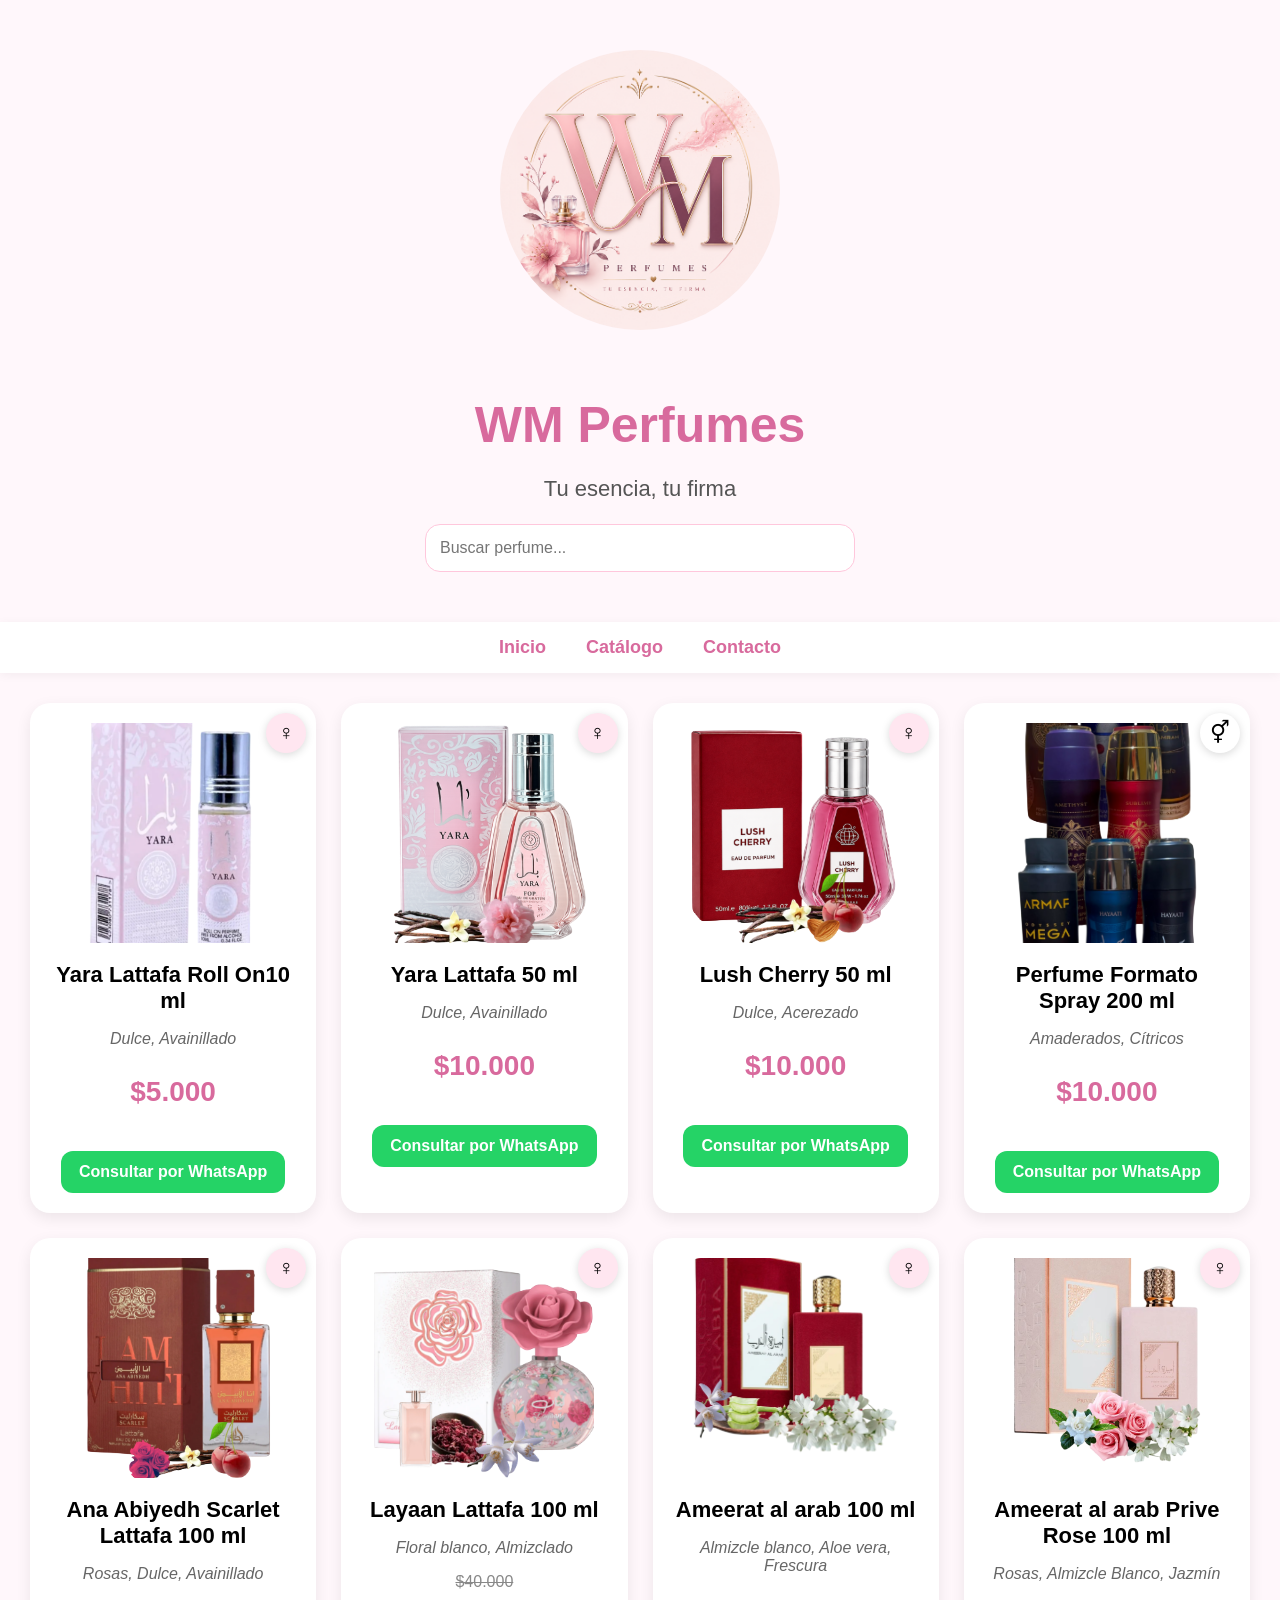
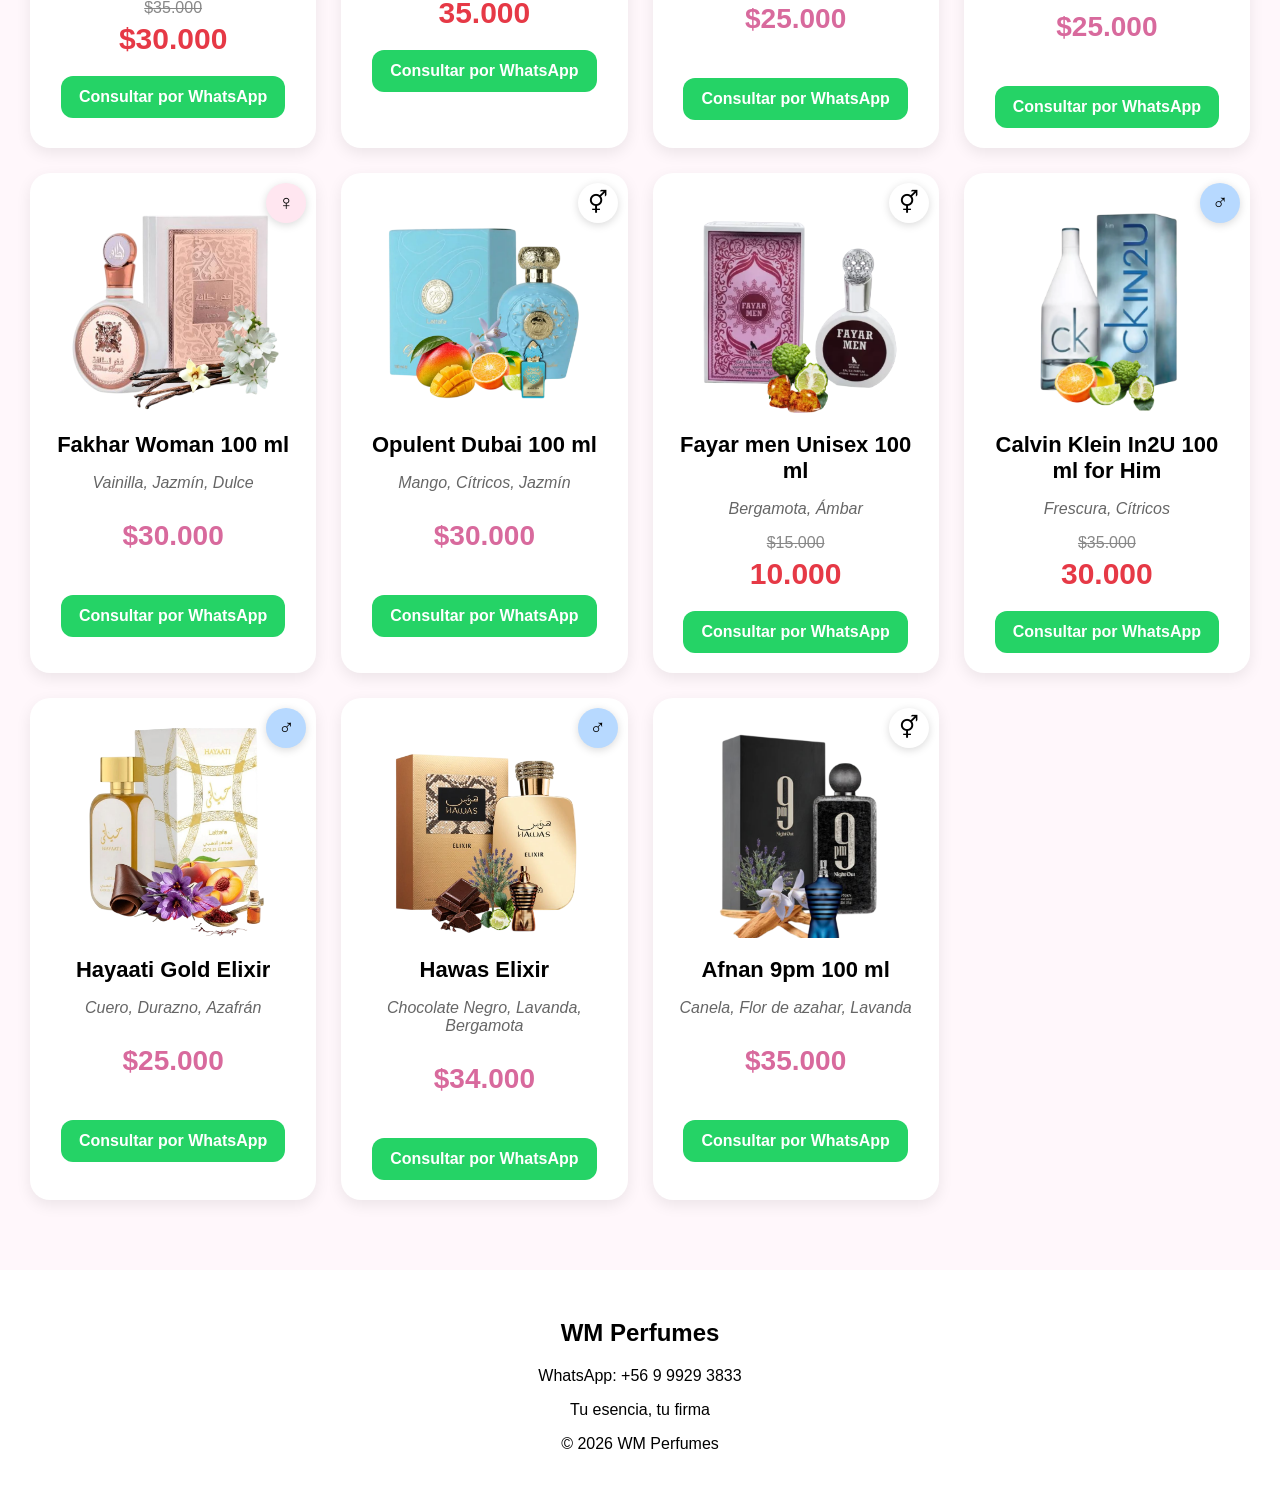
==== index.html @ 09938e28 "primer corrida de codigo" ====
<!DOCTYPE html>
<html lang="es">

<head>

    <meta charset="UTF-8">

    <meta name="viewport" content="width=device-width, initial-scale=1.0">

    <title>WM Perfumes</title>

    <link rel="stylesheet" href="style.css">

    <link rel="icon" href="logo.png" type="image/png">

</head>

<body>

    <!-- Banner principal -->

    <section id="inicio" class="hero">

        <img src="logo.png" class="hero-logo" alt="WM Perfumes">

        <h1>WM Perfumes</h1>

        <p>Tu esencia, tu firma </p>

        <input
            type="text"
            id="buscador"
            placeholder="Buscar perfume..."
        >

    </section>

    <!-- Menú -->

<nav>

    <ul>
        <li><a href="#inicio">Inicio</a></li>
        <li><a href="#catalogo">Catálogo</a></li>
        <li><a href="#contacto">Contacto</a></li>
    </ul>

</nav>

    <!-- Catálogo -->

    <section id="catalogo" class="catalogo">

        <!-- Los productos se agregan automáticamente desde productos.js -->

    </section>

    <!-- Contacto -->

    <footer id="contacto">

        <h2>WM Perfumes</h2>

        <p>WhatsApp: +56 9 9929 3833</p>

        <p> Tu esencia, tu firma</p>

        <p>© 2026 WM Perfumes</p>

    </footer>

    <script src="productos.js"></script>

    <script src="script.js"></script>

</body>

</html>
---- style.css ----
body {
    margin: 0;
    font-family: Arial, sans-serif;
    background: #fff7fb;
}
html {
    scroll-behavior: smooth;
}
/* Banner principal */

.hero {
    text-align: center;
    padding: 50px 20px;
}

.hero-logo {

    width: 280px;
    height: 280px;
    border-radius: 50%;
    object-fit: cover;
    margin-bottom: 20px;

}

.hero h1 {
    color: #d86a9d;
    font-size: 50px;
    margin-bottom: 10px;
}

.hero p {
    color: #555;
    font-size: 22px;
}

/* Menú */

nav {
    background: white;
    padding: 15px 0;
    box-shadow: 0 2px 10px rgba(0, 0, 0, 0.05);
}

nav ul {
    display: flex;
    justify-content: center;
    gap: 40px;
    list-style: none;
    padding: 0;
    margin: 0;
}

nav a {
    text-decoration: none;
    color: #d86a9d;
    font-size: 18px;
    font-weight: bold;
    transition: 0.3s;
}

nav a:hover {
    color: #b94f84;
}

/* Buscador */

#buscador {
    width: 80%;
    max-width: 400px;
    padding: 14px;
    border-radius: 15px;
    border: 1px solid #ffc7dc;
    font-size: 16px;
}

/* Catálogo */

.catalogo {
    display: grid;
    grid-template-columns: repeat(auto-fit, minmax(280px, 1fr));
    gap: 25px;
    padding: 30px;
}

/* Tarjetas */

.producto {
    background: white;
    border-radius: 20px;
    padding: 20px;
    text-align: center;
    box-shadow: 0 5px 15px rgba(0, 0, 0, 0.08);
    transition: 0.3s;
}

.producto:hover {
    transform: translateY(-5px);
}

.producto img {
    width: 220px;
    height: 220px;
    object-fit: cover;
    border-radius: 15px;
}

.producto h2 {
    font-size: 22px;
    margin: 15px 0 10px;
}

.notas {
    color: #666;
    font-style: italic;
}

.precio {
    font-size: 28px;
    font-weight: bold;
    color: #d86a9d;
}

/* Botón */

.producto a {
    display: inline-block;
    margin-top: 15px;
    background: #25d366;
    color: white;
    text-decoration: none;
    padding: 12px 18px;
    border-radius: 12px;
    font-weight: bold;
}

.producto a:hover {
    background: #1ebc57;
}

/* Pie de página */

footer {
    text-align: center;
    padding: 30px;
    background: white;
    margin-top: 40px;
}
.producto {
    position: relative;
}

.producto {
    position: relative;
}

.genero {
    position: absolute;
    top: 10px;
    right: 10px;
    width: 40px;
    height: 40px;
    border-radius: 50%;
    display: flex;
    justify-content: center;
    align-items: center;
    font-size: 22px;
    box-shadow: 0 2px 8px rgba(0, 0, 0, 0.15);
}

.genero.mujer {
    background: #ffe6f0;
}

.genero.hombre {
    background: #b7d9ff;
}

.genero.unisex {
    background: white;
}
/* Precio normal cuando hay oferta */

.precio-normal {
    font-size: 16px;
    color: #888;
    text-decoration: line-through;
    margin: 10px 0 0;
}

/* Precio en oferta */

.precio-oferta {
    font-size: 30px;
    font-weight: bold;
    color: #e63946;
    margin: 5px 0;
}

/* Precio normal sin oferta */

.precio {
    font-size: 28px;
    font-weight: bold;
    color: #d86a9d;
}
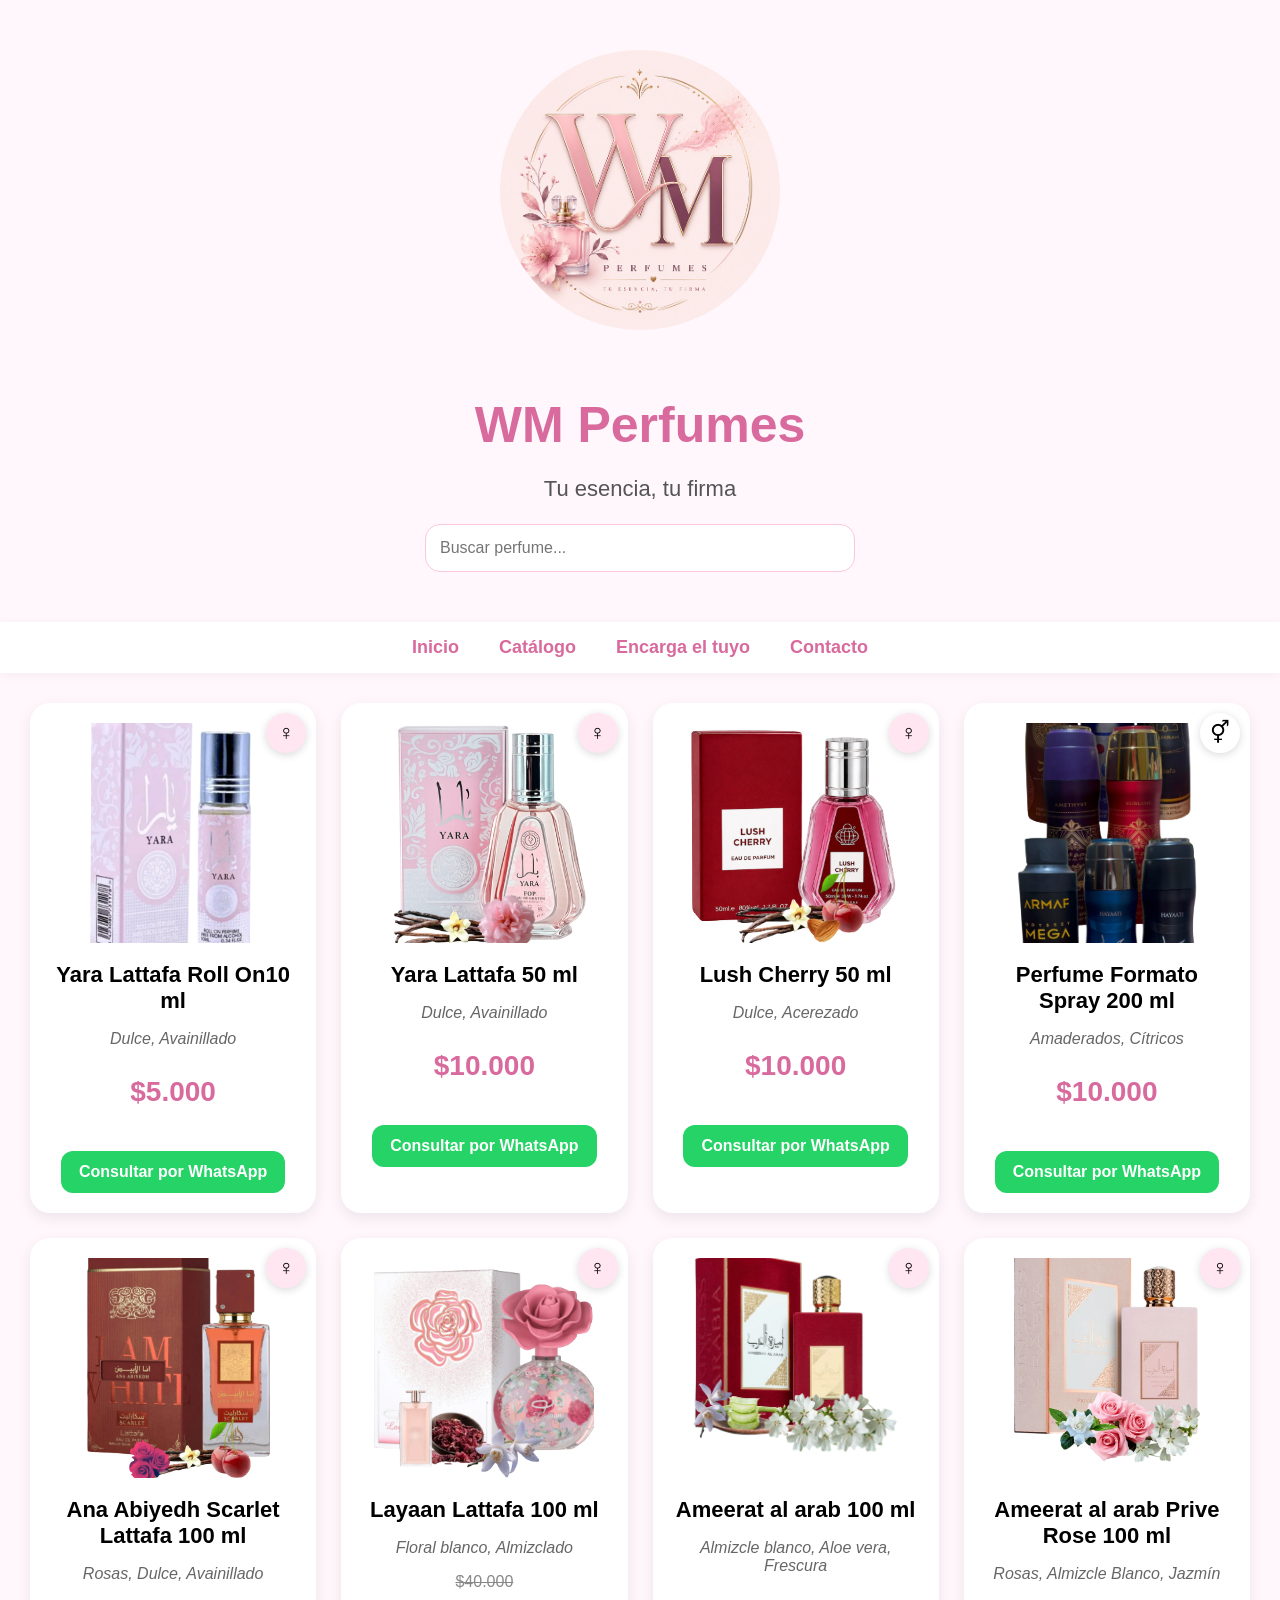
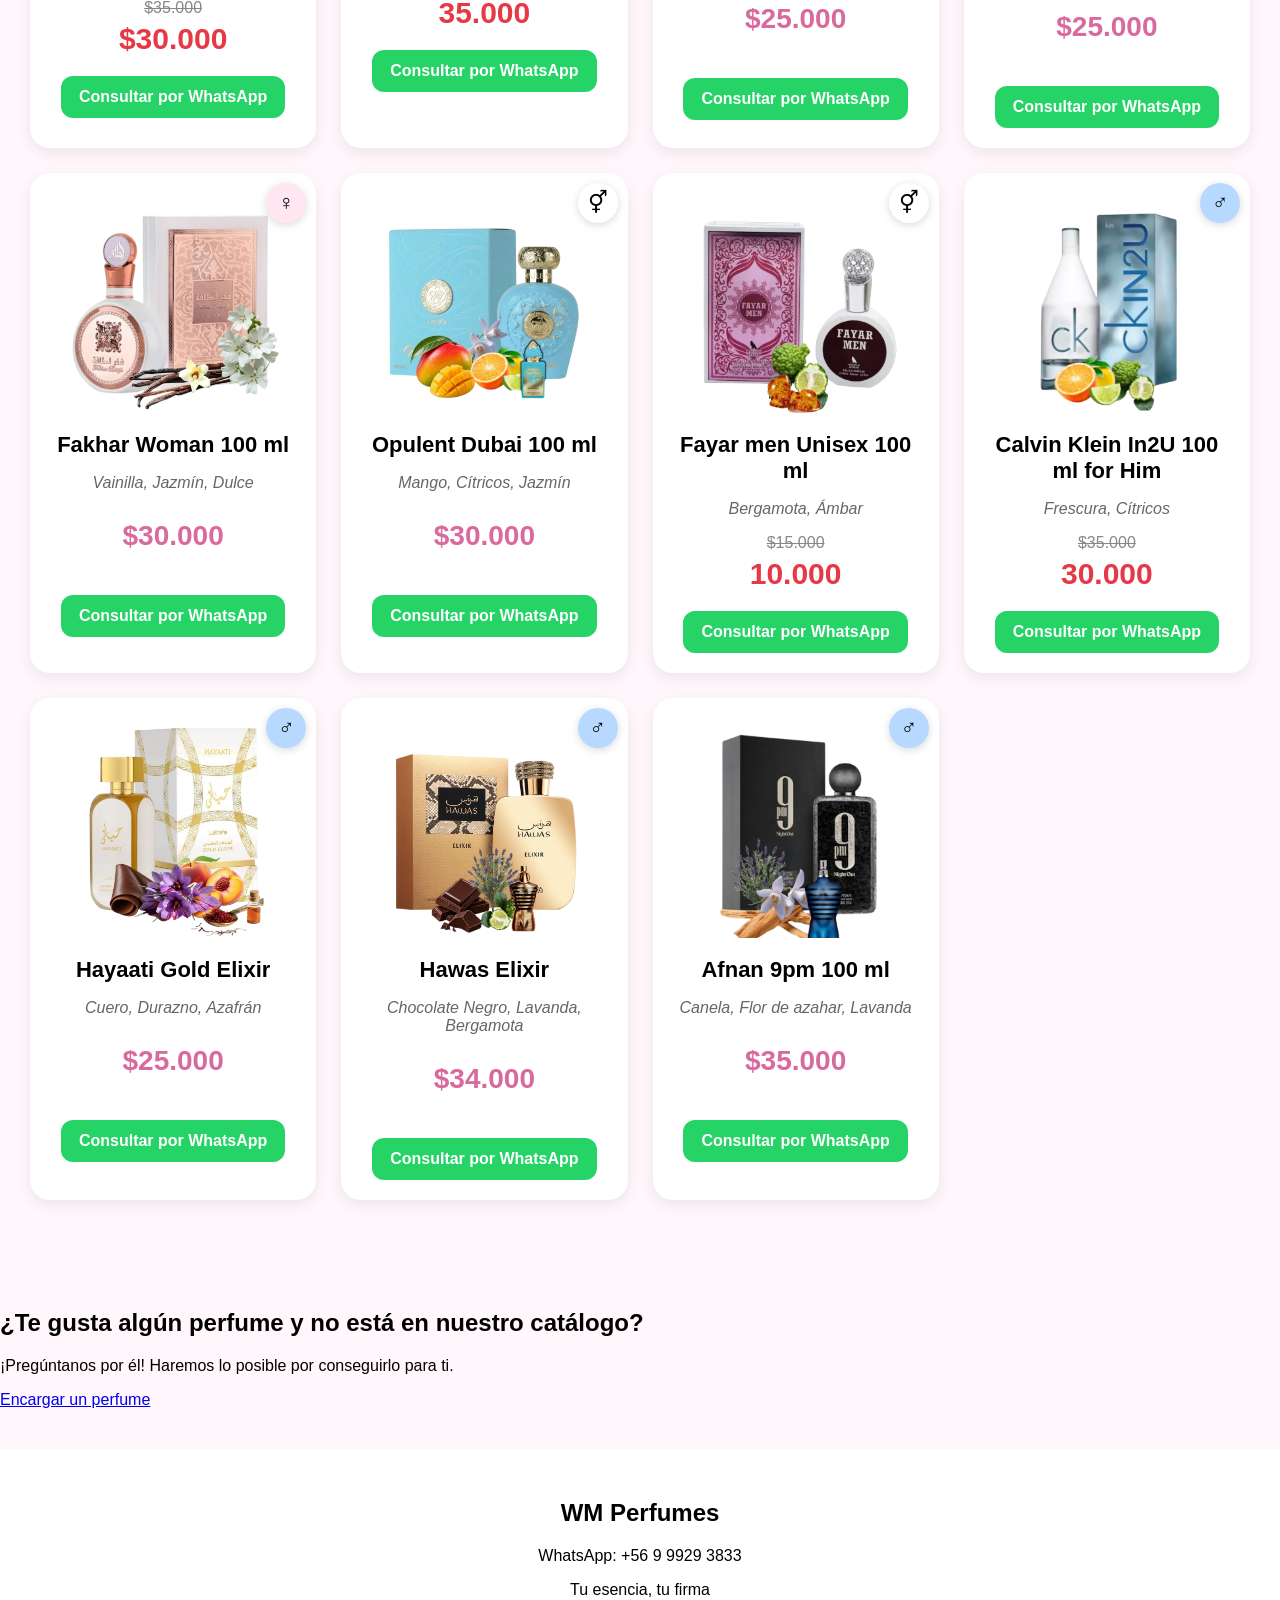
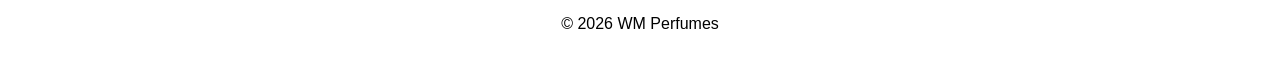
==== commit 1174e217: "Enhance index.html with new sections and styles Added new sections for special orders and hidden spr" ====
--- a/index.html
+++ b/index.html
@@ -9,23 +9,41 @@
 
     <title>WM Perfumes</title>
 
+    <!-- Fuentes -->
+    <link rel="preconnect" href="https://fonts.googleapis.com">
+    <link rel="preconnect" href="https://fonts.gstatic.com" crossorigin>
+
+    <link
+        href="https://fonts.googleapis.com/css2?family=Cormorant+Garamond:wght@400;500;600;700&family=Montserrat:wght@400;500;600&display=swap"
+        rel="stylesheet"
+    >
+
+    <!-- CSS -->
     <link rel="stylesheet" href="style.css">
 
+    <!-- Icono -->
     <link rel="icon" href="logo.png" type="image/png">
 
 </head>
 
+
 <body>
 
-    <!-- Banner principal -->
+    <!-- =========================
+         BANNER PRINCIPAL
+    ========================== -->
 
     <section id="inicio" class="hero">
 
-        <img src="logo.png" class="hero-logo" alt="WM Perfumes">
+        <img
+            src="logo.png"
+            class="hero-logo"
+            alt="WM Perfumes"
+        >
 
         <h1>WM Perfumes</h1>
 
-        <p>Tu esencia, tu firma </p>
+        <p>Tu esencia, tu firma</p>
 
         <input
             type="text"
@@ -35,27 +53,99 @@
 
     </section>
 
-    <!-- Menú -->
 
-<nav>
+    <!-- =========================
+         MENÚ
+    ========================== -->
 
-    <ul>
-        <li><a href="#inicio">Inicio</a></li>
-        <li><a href="#catalogo">Catálogo</a></li>
-        <li><a href="#contacto">Contacto</a></li>
-    </ul>
+    <nav>
 
-</nav>
+        <ul>
 
-    <!-- Catálogo -->
+            <li>
+                <a href="#inicio">Inicio</a>
+            </li>
+
+            <li>
+                <a href="#catalogo">Catálogo</a>
+            </li>
+
+            <li>
+                <a href="#encargo">Encarga el tuyo</a>
+            </li>
+
+            <li>
+                <a href="#contacto">Contacto</a>
+            </li>
+
+        </ul>
+
+    </nav>
+
+
+    <!-- =========================
+         CATÁLOGO PRINCIPAL
+    ========================== -->
 
     <section id="catalogo" class="catalogo">
 
-        <!-- Los productos se agregan automáticamente desde productos.js -->
+        <!--
+            Aquí aparecen los perfumes normales
+            y la tarjeta principal de Spray.
+
+            Se agregan automáticamente
+            desde productos.js y script.js
+        -->
 
     </section>
 
-    <!-- Contacto -->
+
+    <!-- =========================
+         CATÁLOGO DE SPRAYS OCULTO
+    ========================== -->
+
+    <section
+        id="catalogoSprays"
+        class="catalogo catalogo-sprays oculto"
+    >
+
+        <!--
+            Aquí aparecerán los sprays individuales
+            cuando se presione el botón "Ver Sprays".
+        -->
+
+    </section>
+
+
+    <!-- =========================
+         ENCARGOS ESPECIALES
+    ========================== -->
+
+    <section id="encargo" class="encargo">
+
+        <h2>
+            ¿Te gusta algún perfume y no está
+            en nuestro catálogo?
+        </h2>
+
+        <p>
+            ¡Pregúntanos por él! Haremos lo posible
+            por conseguirlo para ti.
+        </p>
+
+        <a
+            href="https://wa.me/56999293833?text=Hola,%20quiero%20consultar%20por%20un%20perfume%20que%20no%20est%C3%A1%20en%20el%20cat%C3%A1logo"
+            target="_blank"
+        >
+            Encargar un perfume
+        </a>
+
+    </section>
+
+
+    <!-- =========================
+         CONTACTO / PIE DE PÁGINA
+    ========================== -->
 
     <footer id="contacto">
 
@@ -63,11 +153,16 @@
 
         <p>WhatsApp: +56 9 9929 3833</p>
 
-        <p> Tu esencia, tu firma</p>
+        <p>Tu esencia, tu firma</p>
 
         <p>© 2026 WM Perfumes</p>
 
     </footer>
+
+
+    <!-- =========================
+         JAVASCRIPT
+    ========================== -->
 
     <script src="productos.js"></script>
 
@@ -75,4 +170,4 @@
 
 </body>
 
-</html>+</html>
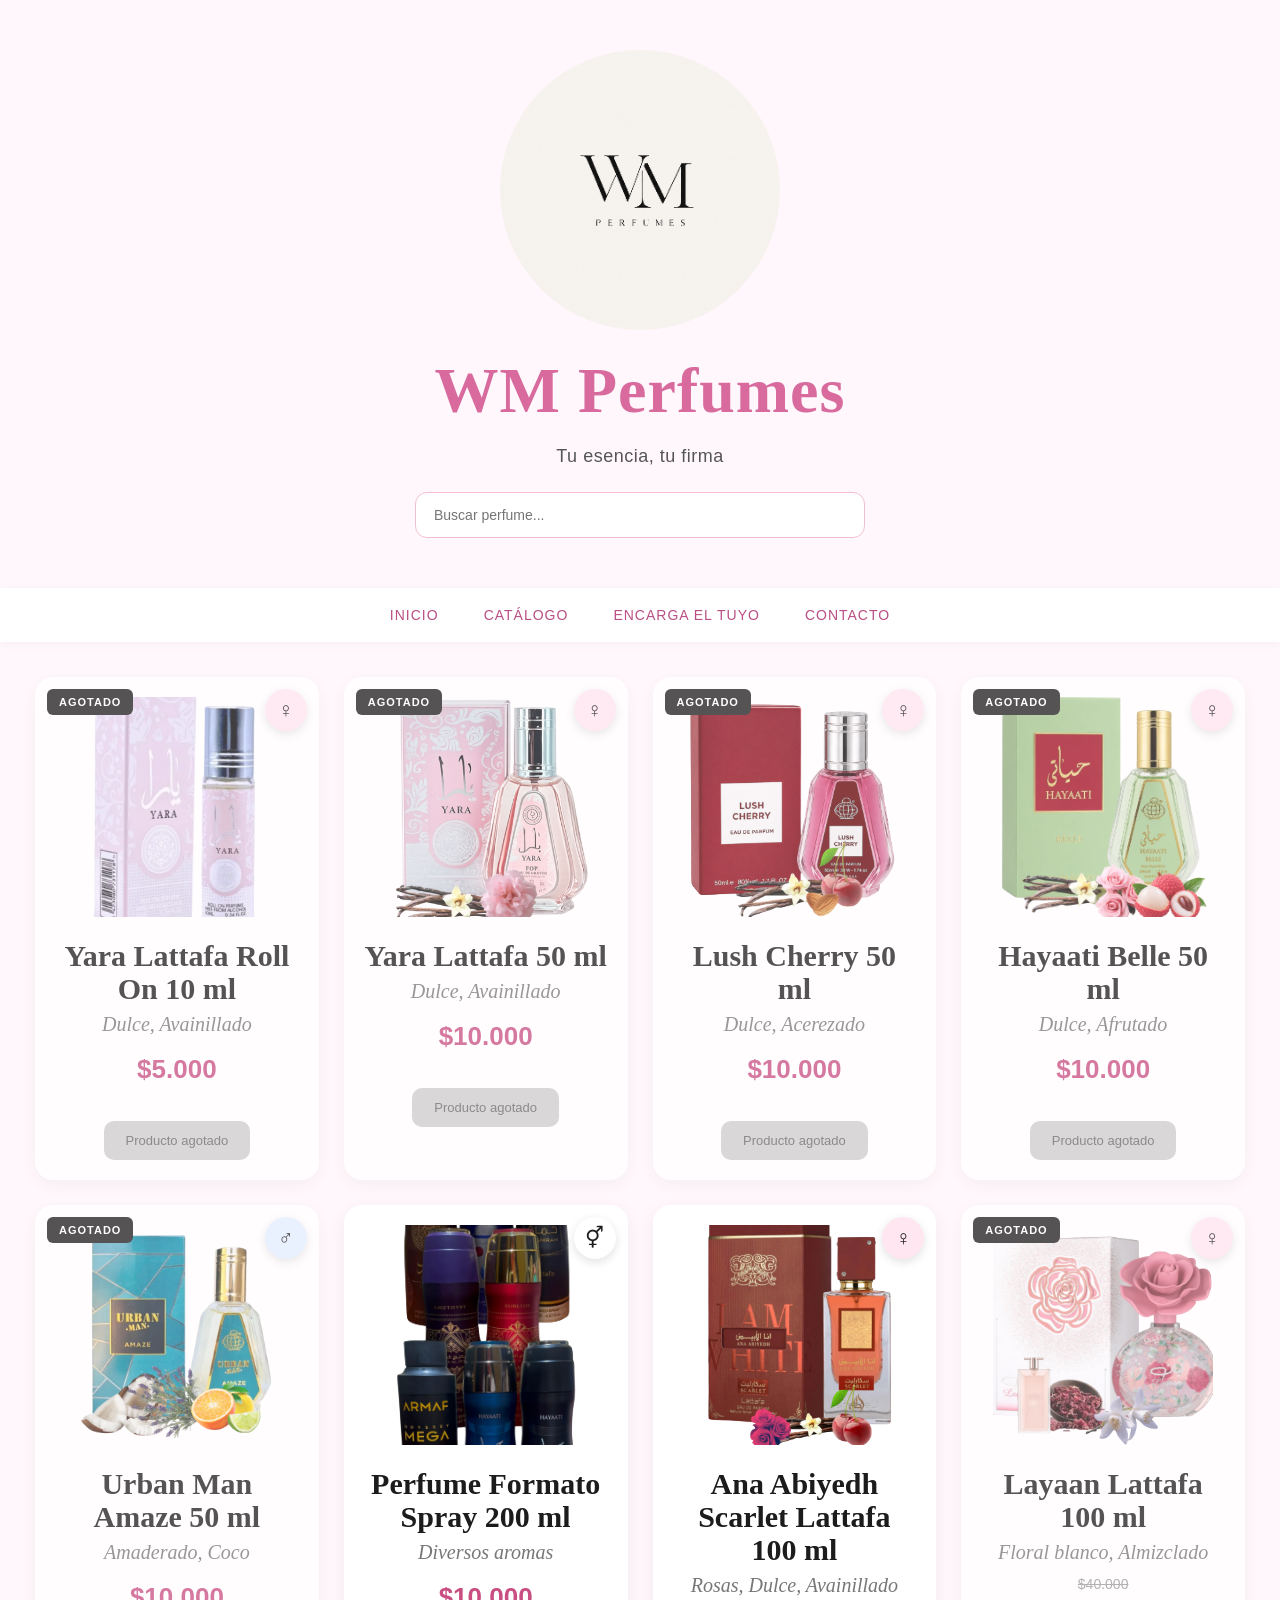
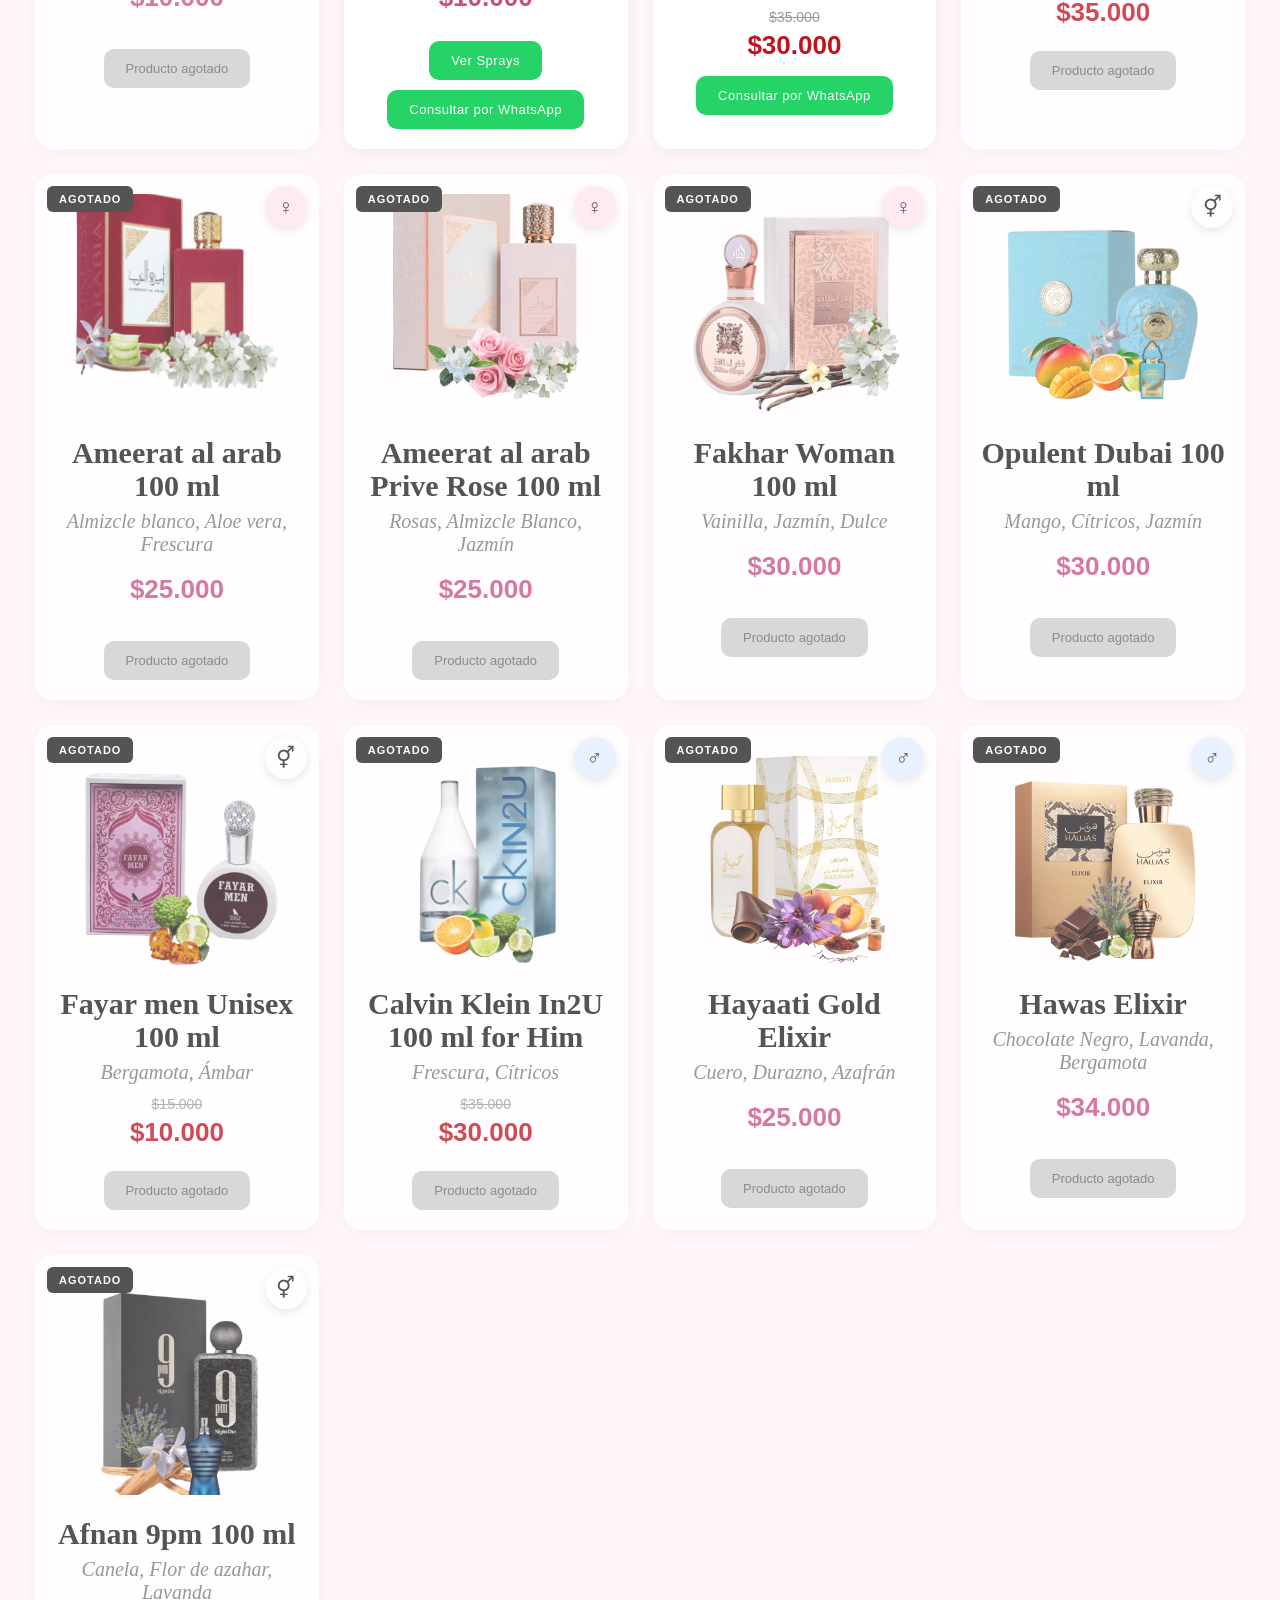
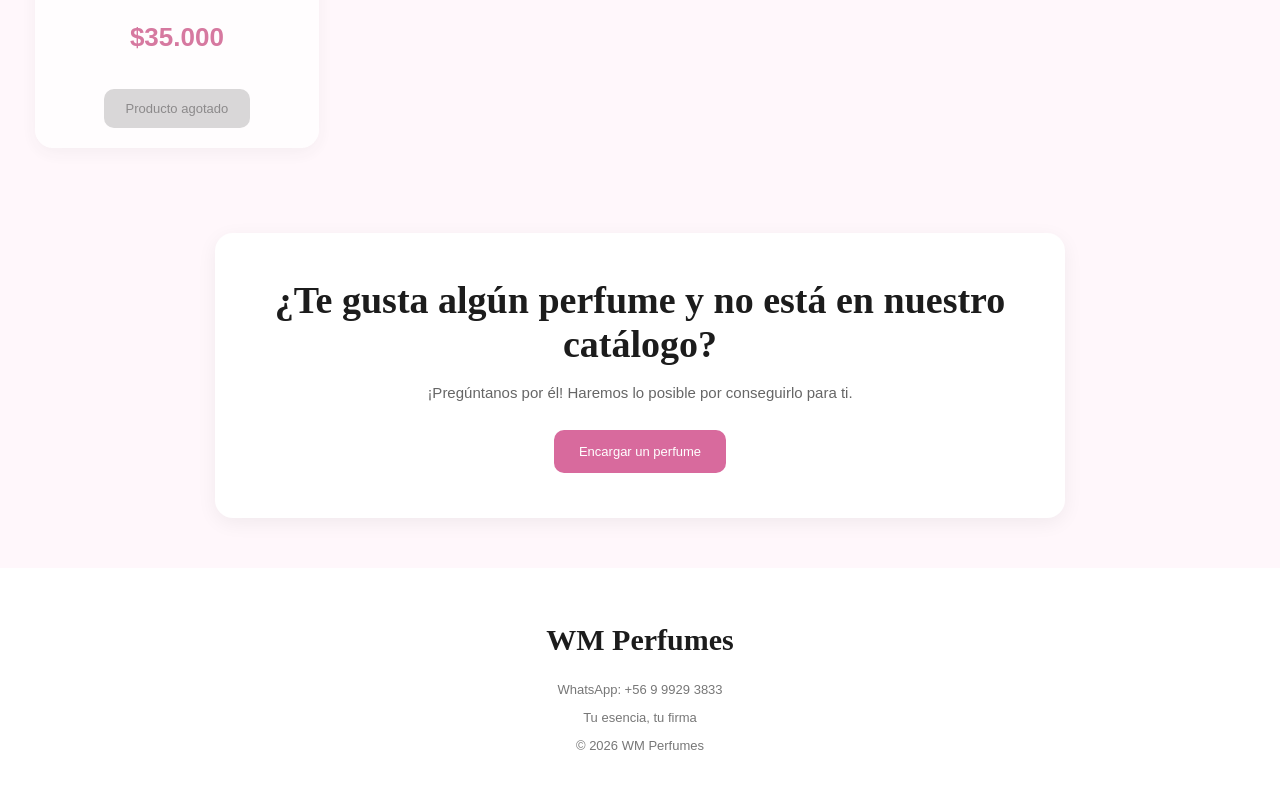
==== commit e1edb425: "Update index.html" ====
--- a/index.html
+++ b/index.html
@@ -171,3 +171,4 @@
 </body>
 
 </html>
+
--- a/style.css
+++ b/style.css
@@ -1,12 +1,26 @@
+/* =========================
+   FUENTES Y ESTILOS GENERALES
+========================= */
+
+* {
+    box-sizing: border-box;
+}
+
+html {
+    scroll-behavior: smooth;
+}
+
 body {
     margin: 0;
-    font-family: Arial, sans-serif;
+    font-family: 'Montserrat', sans-serif;
     background: #fff7fb;
-}
-html {
-    scroll-behavior: smooth;
-}
-/* Banner principal */
+    color: #1c1c1c;
+}
+
+
+/* =========================
+   BANNER PRINCIPAL
+========================= */
 
 .hero {
     text-align: center;
@@ -14,38 +28,45 @@
 }
 
 .hero-logo {
-
     width: 280px;
     height: 280px;
     border-radius: 50%;
     object-fit: cover;
     margin-bottom: 20px;
-
 }
 
 .hero h1 {
     color: #d86a9d;
-    font-size: 50px;
-    margin-bottom: 10px;
+    font-family: 'Cormorant Garamond', serif;
+    font-size: 64px;
+    font-weight: 600;
+    letter-spacing: 1px;
+    margin: 0 0 10px;
 }
 
 .hero p {
     color: #555;
-    font-size: 22px;
-}
-
-/* Menú */
+    font-size: 18px;
+    font-weight: 400;
+    letter-spacing: 0.5px;
+    margin-bottom: 25px;
+}
+
+
+/* =========================
+   MENÚ
+========================= */
 
 nav {
-    background: white;
-    padding: 15px 0;
-    box-shadow: 0 2px 10px rgba(0, 0, 0, 0.05);
+    background: #ffffff;
+    padding: 18px 0;
+    box-shadow: 0 2px 10px rgba(0, 0, 0, 0.04);
 }
 
 nav ul {
     display: flex;
     justify-content: center;
-    gap: 40px;
+    gap: 45px;
     list-style: none;
     padding: 0;
     margin: 0;
@@ -53,119 +74,202 @@
 
 nav a {
     text-decoration: none;
-    color: #d86a9d;
-    font-size: 18px;
-    font-weight: bold;
+    color: #b94f84;
+    font-size: 14px;
+    font-weight: 500;
+    letter-spacing: 1px;
+    text-transform: uppercase;
     transition: 0.3s;
 }
 
 nav a:hover {
-    color: #b94f84;
-}
-
-/* Buscador */
+    color: #8f365f;
+}
+
+
+/* =========================
+   BUSCADOR
+========================= */
 
 #buscador {
     width: 80%;
-    max-width: 400px;
-    padding: 14px;
-    border-radius: 15px;
-    border: 1px solid #ffc7dc;
-    font-size: 16px;
-}
-
-/* Catálogo */
+    max-width: 450px;
+    padding: 14px 18px;
+    border-radius: 12px;
+    border: 1px solid #f0bfd3;
+    background: #ffffff;
+    font-family: 'Montserrat', sans-serif;
+    font-size: 14px;
+    outline: none;
+    transition: 0.3s;
+}
+
+#buscador:focus {
+    border-color: #d86a9d;
+    box-shadow: 0 0 0 3px rgba(216, 106, 157, 0.1);
+}
+
+
+/* =========================
+   CATÁLOGO
+========================= */
 
 .catalogo {
     display: grid;
     grid-template-columns: repeat(auto-fit, minmax(280px, 1fr));
     gap: 25px;
-    padding: 30px;
-}
-
-/* Tarjetas */
+    padding: 35px;
+}
+
+
+/* =========================
+   TARJETAS DE PRODUCTOS
+========================= */
 
 .producto {
-    background: white;
-    border-radius: 20px;
+    position: relative;
+    background: #ffffff;
+    border-radius: 18px;
     padding: 20px;
     text-align: center;
-    box-shadow: 0 5px 15px rgba(0, 0, 0, 0.08);
-    transition: 0.3s;
+    box-shadow: 0 5px 20px rgba(0, 0, 0, 0.06);
+    transition: transform 0.3s ease, box-shadow 0.3s ease;
 }
 
 .producto:hover {
-    transform: translateY(-5px);
+    transform: translateY(-6px);
+    box-shadow: 0 12px 30px rgba(0, 0, 0, 0.10);
 }
 
 .producto img {
     width: 220px;
     height: 220px;
     object-fit: cover;
-    border-radius: 15px;
-}
+    border-radius: 12px;
+}
+
+
+/* Nombre del perfume */
 
 .producto h2 {
-    font-size: 22px;
-    margin: 15px 0 10px;
-}
+    font-family: 'Cormorant Garamond', serif;
+    font-size: 30px;
+    font-weight: 600;
+    color: #1c1c1c;
+    margin: 18px 0 8px;
+    line-height: 1.1;
+}
+
+
+/* Notas del perfume */
 
 .notas {
-    color: #666;
+    color: #777;
+    font-family: 'Cormorant Garamond', serif;
+    font-size: 20px;
     font-style: italic;
+    margin: 8px 0;
+}
+
+
+/* =========================
+   PRECIOS
+========================= */
+
+.precio-normal {
+    font-family: 'Montserrat', sans-serif;
+    font-size: 14px;
+    color: #999;
+    text-decoration: line-through;
+    margin: 12px 0 0;
+}
+
+.precio-oferta {
+    font-family: 'Montserrat', sans-serif;
+    font-size: 26px;
+    font-weight: 600;
+    color: #c1121f;
+    margin: 5px 0;
 }
 
 .precio {
-    font-size: 28px;
-    font-weight: bold;
-    color: #d86a9d;
-}
-
-/* Botón */
+    font-family: 'Montserrat', sans-serif;
+    font-size: 26px;
+    font-weight: 600;
+    color: #c94f82;
+    margin: 18px 0;
+}
+
+
+/* =========================
+   BOTÓN VER SPRAYS
+========================= */
+
+.ver-sprays-producto {
+    display: inline-block;
+    margin-top: 5px;
+    margin-bottom: 12px;
+    background: #d86a9d;
+    color: white;
+    border: none;
+    padding: 12px 22px;
+    border-radius: 10px;
+    font-family: 'Montserrat', sans-serif;
+    font-size: 13px;
+    font-weight: 500;
+    letter-spacing: 0.5px;
+    cursor: pointer;
+    transition: 0.3s;
+}
+
+.ver-sprays-producto:hover {
+    background: #b94f84;
+    transform: translateY(-2px);
+}
+
+
+/* =========================
+   BOTÓN WHATSAPP
+========================= */
 
 .producto a {
     display: inline-block;
-    margin-top: 15px;
+    margin-top: 10px;
     background: #25d366;
     color: white;
     text-decoration: none;
-    padding: 12px 18px;
-    border-radius: 12px;
-    font-weight: bold;
+    padding: 12px 22px;
+    border-radius: 10px;
+    font-family: 'Montserrat', sans-serif;
+    font-size: 13px;
+    font-weight: 500;
+    letter-spacing: 0.5px;
+    transition: 0.3s;
 }
 
 .producto a:hover {
     background: #1ebc57;
-}
-
-/* Pie de página */
-
-footer {
-    text-align: center;
-    padding: 30px;
-    background: white;
-    margin-top: 40px;
-}
-.producto {
-    position: relative;
-}
-
-.producto {
-    position: relative;
-}
+    transform: translateY(-2px);
+}
+
+
+/* =========================
+   ICONO DE GÉNERO
+========================= */
 
 .genero {
     position: absolute;
-    top: 10px;
-    right: 10px;
-    width: 40px;
-    height: 40px;
+    top: 12px;
+    right: 12px;
+    width: 42px;
+    height: 42px;
     border-radius: 50%;
     display: flex;
     justify-content: center;
     align-items: center;
-    font-size: 22px;
-    box-shadow: 0 2px 8px rgba(0, 0, 0, 0.15);
+    font-size: 21px;
+    box-shadow: 0 3px 10px rgba(0, 0, 0, 0.12);
+    z-index: 2;
 }
 
 .genero.mujer {
@@ -173,34 +277,227 @@
 }
 
 .genero.hombre {
-    background: #b7d9ff;
+    background: #e3efff;
 }
 
 .genero.unisex {
+    background: #ffffff;
+}
+
+
+/* =========================
+   PRODUCTOS AGOTADOS
+========================= */
+
+.producto-agotado {
+    opacity: 0.75;
+}
+
+.agotado {
+    position: absolute;
+    top: 12px;
+    left: 12px;
+    background: #1c1c1c;
+    color: white;
+    padding: 7px 12px;
+    border-radius: 6px;
+    font-size: 11px;
+    font-family: 'Montserrat', sans-serif;
+    font-weight: 600;
+    letter-spacing: 1px;
+    z-index: 2;
+}
+
+.boton-agotado {
+    margin-top: 18px;
+    padding: 12px 22px;
+    border: none;
+    border-radius: 10px;
+    background: #cccccc;
+    color: #666;
+    font-family: 'Montserrat', sans-serif;
+    font-size: 13px;
+    cursor: not-allowed;
+}
+
+
+/* =========================
+   CATÁLOGO DE SPRAYS
+========================= */
+
+.catalogo-sprays {
+    padding-top: 0;
+    padding-bottom: 35px;
+}
+
+.oculto {
+    display: none;
+}
+
+
+/* =========================
+   BOTÓN VOLVER AL CATÁLOGO
+========================= */
+
+.volver-catalogo {
+    width: 100%;
+    text-align: center;
+    padding: 35px 20px 50px;
+}
+
+.volver-catalogo a {
+    display: inline-flex;
+    align-items: center;
+    justify-content: center;
+    background: #ffffff;
+    color: #b94f84;
+    text-decoration: none;
+    padding: 15px 30px;
+    border: 1px solid #d86a9d;
+    border-radius: 30px;
+    font-family: 'Montserrat', sans-serif;
+    font-size: 14px;
+    font-weight: 600;
+    letter-spacing: 0.5px;
+    box-shadow: 0 6px 18px rgba(216, 106, 157, 0.18);
+    transition: background 0.3s ease,
+                color 0.3s ease,
+                transform 0.3s ease,
+                box-shadow 0.3s ease;
+}
+
+.volver-catalogo a:hover {
+    background: #d86a9d;
+    color: #ffffff;
+    transform: translateY(-3px);
+    box-shadow: 0 10px 25px rgba(216, 106, 157, 0.35);
+}
+
+
+/* =========================
+   SECCIÓN ENCARGOS
+========================= */
+
+.encargo {
+    max-width: 850px;
+    margin: 50px auto;
+    padding: 45px 30px;
+    text-align: center;
     background: white;
-}
-/* Precio normal cuando hay oferta */
-
-.precio-normal {
-    font-size: 16px;
-    color: #888;
-    text-decoration: line-through;
-    margin: 10px 0 0;
-}
-
-/* Precio en oferta */
-
-.precio-oferta {
+    border-radius: 18px;
+    box-shadow: 0 5px 20px rgba(0, 0, 0, 0.06);
+}
+
+.encargo h2 {
+    font-family: 'Cormorant Garamond', serif;
+    font-size: 38px;
+    font-weight: 600;
+    color: #1c1c1c;
+    margin: 0 0 12px;
+}
+
+.encargo p {
+    color: #666;
+    font-size: 15px;
+    line-height: 1.6;
+    margin-bottom: 25px;
+}
+
+.encargo a {
+    display: inline-block;
+    background: #d86a9d;
+    color: white;
+    text-decoration: none;
+    padding: 14px 25px;
+    border-radius: 10px;
+    font-family: 'Montserrat', sans-serif;
+    font-size: 13px;
+    font-weight: 500;
+    transition: 0.3s;
+}
+
+.encargo a:hover {
+    background: #b94f84;
+    transform: translateY(-2px);
+}
+
+
+/* =========================
+   PIE DE PÁGINA
+========================= */
+
+footer {
+    text-align: center;
+    padding: 30px;
+    background: #ffffff;
+    margin-top: 40px;
+    color: #777;
+    font-size: 13px;
+}
+
+footer h2 {
+    font-family: 'Cormorant Garamond', serif;
+    color: #1c1c1c;
     font-size: 30px;
-    font-weight: bold;
-    color: #e63946;
-    margin: 5px 0;
-}
-
-/* Precio normal sin oferta */
-
-.precio {
-    font-size: 28px;
-    font-weight: bold;
-    color: #d86a9d;
-}+}
+
+
+/* =========================
+   CELULARES
+========================= */
+
+@media (max-width: 600px) {
+
+    .hero {
+        padding: 35px 15px;
+    }
+
+    .hero-logo {
+        width: 200px;
+        height: 200px;
+    }
+
+    .hero h1 {
+        font-size: 52px;
+    }
+
+    nav ul {
+        gap: 18px;
+        flex-wrap: wrap;
+        padding: 0 10px;
+    }
+
+    nav a {
+        font-size: 11px;
+    }
+
+    .catalogo {
+        grid-template-columns: 1fr;
+        padding: 20px;
+    }
+
+    .producto img {
+        width: 100%;
+        max-width: 220px;
+        height: 220px;
+    }
+
+    .encargo h2 {
+        font-size: 32px;
+    }
+
+    .encargo {
+        margin: 30px 20px;
+        padding: 35px 20px;
+    }
+
+    .volver-catalogo {
+        padding: 25px 15px 40px;
+    }
+
+    .volver-catalogo a {
+        font-size: 13px;
+        padding: 14px 24px;
+    }
+
+}
